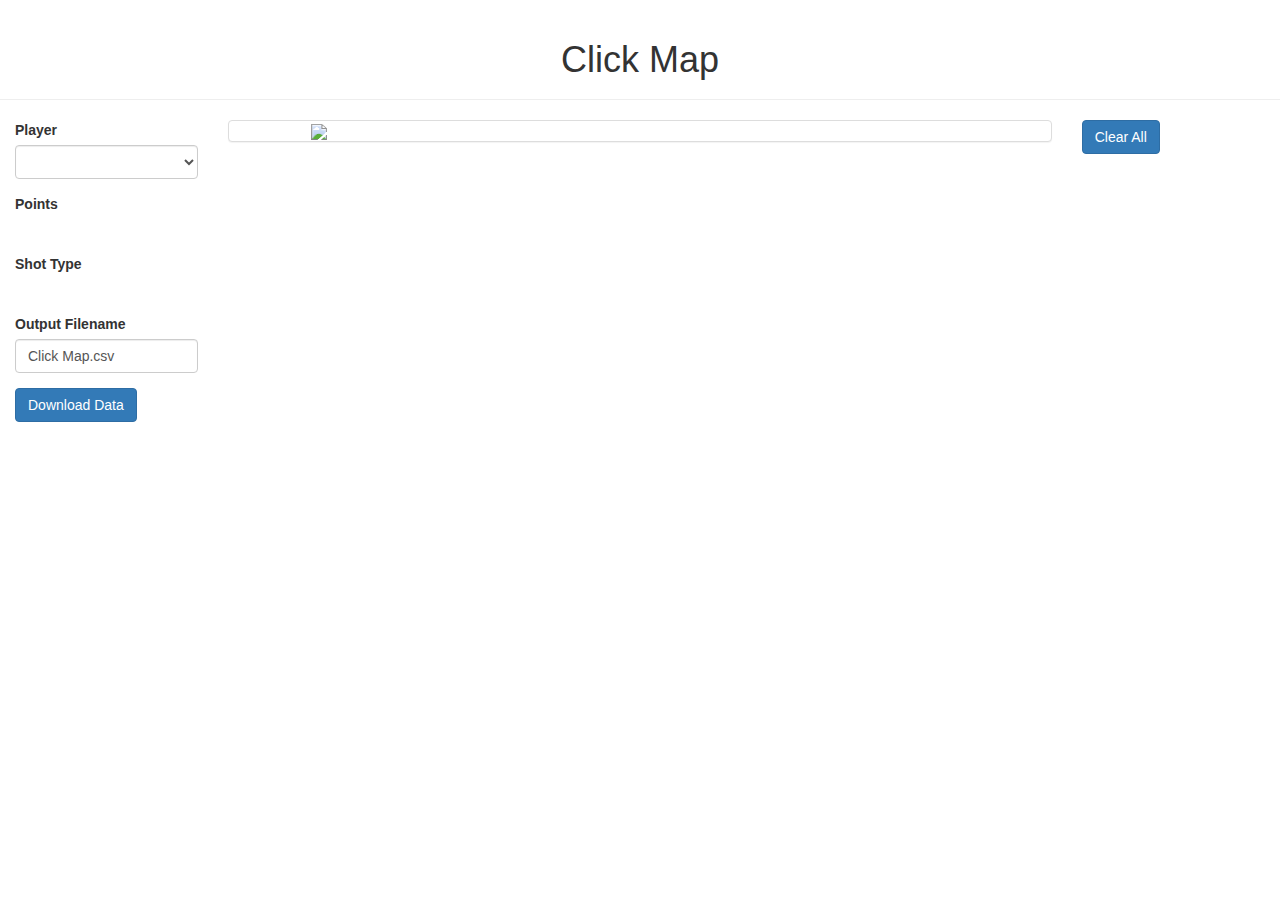
==== index.html @ b9e1c5cd "Add Clear All button and remove shot type" ====
<!DOCTYPE HTML>
<html>
<head>
  <title>Click Map</title>

  <link rel="stylesheet" href="https://maxcdn.bootstrapcdn.com/bootstrap/3.3.7/css/bootstrap.min.css">

  <script src="https://ajax.googleapis.com/ajax/libs/jquery/1.12.4/jquery.min.js"></script>
  <script src="https://maxcdn.bootstrapcdn.com/bootstrap/3.3.6/js/bootstrap.min.js"></script>
  <script src="https://d3js.org/d3.v4.min.js"></script>

  <style>
    body, html {
      height: 100%;
      overflow-y: hidden;
    }

    #clickMap {
      position: relative;
      margin-left: 10%;
      width: 80%;
      background: url(/images/basketballCourt.png);
    }

    .image {
      width: 100%;
      height: auto;
      -webkit-user-select: none;  /* Chrome all / Safari all */
      -moz-user-select: none;     /* Firefox all */
      -ms-user-select: none;      /* IE 10+ */
      user-select: none;          /* Likely future */
    }

    .svgDiv {
      position: absolute;
      top: 0;
      left: 0;
      height: 100%;
      width: 100%;
    }

    .event {
      fill-opacity: 0.75;
      stroke: black;
      stroke-opacity: 0.75;
    }

    .background {
      visibility: hidden;
      pointer-events: all;
    }

    .radio {
      padding-left: 10px;
      padding-right: 15px;
    }

    .radio span {
      vertical-align: top;
    }

    .radio svg {
      margin-left: 5px;
    }
  </style>
</head>

<body>

<div class="page-header text-center">
  <h1>Click Map</h1>
</div>
<div class="container-fluid">
  <div class="row">
    <div class="col-md-2">
      <div class="form-group">
        <label for="playerSelect">Player</label><br>
        <select id="playerSelect" class="form-control"></select>
      </div>
      <div class="form-group">
        <label for="pointTypeButtons">Points</label><br>
        <div id="pointTypeButtons" class="btn-group"></div>
      </div>
      <div class="form-group">
        <label for="shotTypeButtons">Shot Type</label><br>
        <div id="shotTypeButtons" class="btn-group"></div>
      </div>
      <div class="form-group">
        <label for="filenameInput">Output Filename</label><br>
        <input id="filenameInput" type="text" class="form-control" value="Click Map.csv">
      </div>
      <button id="downloadButton" class="btn btn-primary">Download Data</button>
    </div>
    <div class="col-md-8">
      <div class="panel panel-default">
        <div id="clickMap">
          <img src="/images/basketballCourt.png" class="image" draggable="false" />
          <div class="svgDiv">
            <svg width="100%" height="100%">
              <rect class="background" width="100%" height="100%" />
            </svg>
          </div>
        </div>
      </div>
    </div>
    <div class="col-md-2">
      <button id="clearButton" class="btn btn-primary">Clear All</button>
    </div>
  </div>
</div>

<script type="text/javascript">

// Set roster filename here
var rosterFileName = "/rosters/DavidsonRoster.txt";

// Current player
var player;

// Add point types here
var pointTypes = ["3 pts", "2 pts", "0 (missed 3)", "0 (missed 2)"],
    pointType = pointTypes[0];

// Add shot types here
var shotTypes = ["layup/dunk", "dribble jumper", "catch & shoot", "runner/floater", "post move", "remove"],
    shotType = shotTypes[0];

// Set up color and shape
var eventColor = d3.scaleOrdinal()
    .domain(pointTypes)
    .range(d3.schemeCategory10);

var eventShape = d3.scaleOrdinal()
    .domain(shotTypes)
    .range(d3.symbols);

var shapeSize = 10;

d3.text(rosterFileName, function(error, rosterData) {
  if (error) {
    console.log(error);
  }

  var roster = d3.tsvParseRows(rosterData, function(d) {
    return {
      number: +d[0],
      name: d[1]
    };
  });

  if (roster.length > 0) player = roster[0];

  createControls();
  createClickMap();

  function createControls() {
    // Get player object from roster based on name
    function getPlayer(name) {
      return roster[roster.map(function(d) { return d.name; }).indexOf(name)];
    }

    // Drop down for players
    d3.select("#playerSelect")
        .on("change", function(d) {
          player = getPlayer(this.value);
        })
        .selectAll("option")
        .data(roster)
      .enter().append("option")
        .attr("value", function(d) { return d.name; })
        .text(function(d) { return "#" + d.number + " " + d.name; });

    // Radio buttons for points
    var pointEnter = d3.select("#pointTypeButtons").selectAll(".radio")
        .data(pointTypes)
      .enter().append("div")
        .attr("class", "radio")
        .style("background-color", function(d) {
          var c = d3.color(eventColor(d));
          c.opacity = 0.75;
          return c;
        })
        .style("border", "1px solid rgba(0, 0, 0, 0.75")
        .style("border-radius", "5px")
        .on("click", function(d) {
          pointType = d;
        })
      .append("label");

    pointEnter.append("input")
        .attr("type", "radio")
        .attr("name", "pointTypeRadio")
        .attr("value", function(d) { return d; })
        .property("defaultChecked", function(d) { return d === pointType; });

    pointEnter.append("span")
        .text(function(d) { return d; });

    // Radio buttons for shot types
    var shotEnter = d3.select("#shotTypeButtons").selectAll(".radio")
        .data(shotTypes)
      .enter().append("div")
        .attr("class", "radio")
        .on("click", function(d) {
          shotType = d;
        })
      .append("label");

    shotEnter.append("input")
        .attr("type", "radio")
        .attr("name", "shotTypeRadio")
        .attr("value", function(d) { return d; })
        .property("defaultChecked", function(d) { return d === shotType; });

    shotEnter.append("span")
        .text(function(d) { return d; });

    var w = shapeSize * 2,
        h = shapeSize * 2;

    shotEnter.filter(function(d) {
      return d !== "remove";
    }).append("svg")
        .attr("width", w)
        .attr("height", h)
      .append("g")
        .attr("class", "event")
        .attr("transform", function(d) {
          return "translate(" + (w / 2) + "," + (h / 2) + ")";
        })
      .append("path")
        .attr("d", function(d) {
          return getShape(d)();
        });

    // Download button
    d3.select("#downloadButton").on("click", function() {
      var data = [],
          columns = [];

      // Get event data
      d3.select("#clickMap").selectAll(".event").each(function(d, i) {
        if (i === 0) {
          // Get columns from first event
          columns = d3.keys(d);
          data = columns.join(",") + "\n";
        }

        // Add event data
        data += columns.map(function(column) {
          return d[column];
        }).join(",") + "\n";
      });

      // Create temporary download link for data
      var a = window.document.createElement('a');
      a.href = window.URL.createObjectURL(new Blob([data], {type: 'text/csv'}));
      a.download = d3.select("#filenameInput").property("value");

      // Append anchor to body
      document.body.appendChild(a)
      a.click();

      // Remove anchor from body
      document.body.removeChild(a)
    });

    // Clear button
    d3.select("#clearButton").on("click", function() {
      d3.select("#clickMap").selectAll(".event").remove();
    });
  }

  function createClickMap() {
    d3.select("#clickMap").select("img").on("click", function() {
      d3.event.preventDefault();
    });

    // Select the svg element
    var svg = d3.select("#clickMap").select("svg");

    // Get the width and height
    var width = parseInt(svg.style("width"), 10),
        height = parseInt(svg.style("height"), 10);

    // Receive click events from background
    svg.on("click", function() {
      if (shotType === "remove") return;

      var x = d3.mouse(this)[0],
          y = d3.mouse(this)[1];

      // Set the data for this event
      var data = {
        x: x,
        y: y,
        xNorm: x / width,
        yNorm: y / height,
        playerName: player.name,
        pointType: pointType,
        shotType: shotType
      };

      // Draw the event
      svg.append("g").datum(data)
          .attr("class", "event")
          .attr("transform", function(d) {
            return "translate(" + d.x + "," + d.y + ")";
          })
          .on("click", function() {
            if (shotType === "remove") {
              d3.event.stopPropagation();
              
              d3.select(this).remove();

              return;
            }
          })
        .append("path")
          .attr("d", function(d) {
            return getShape(d.shotType)();
          })
          .style("fill", function(d) {
            return eventColor(d.pointType);
          });
    });
  }
});

function getShape(shotType) {
  return d3.symbol()
    .type(eventShape(shotType))
    .size(shapeSize * shapeSize);
}

</script>
</body>
</html>
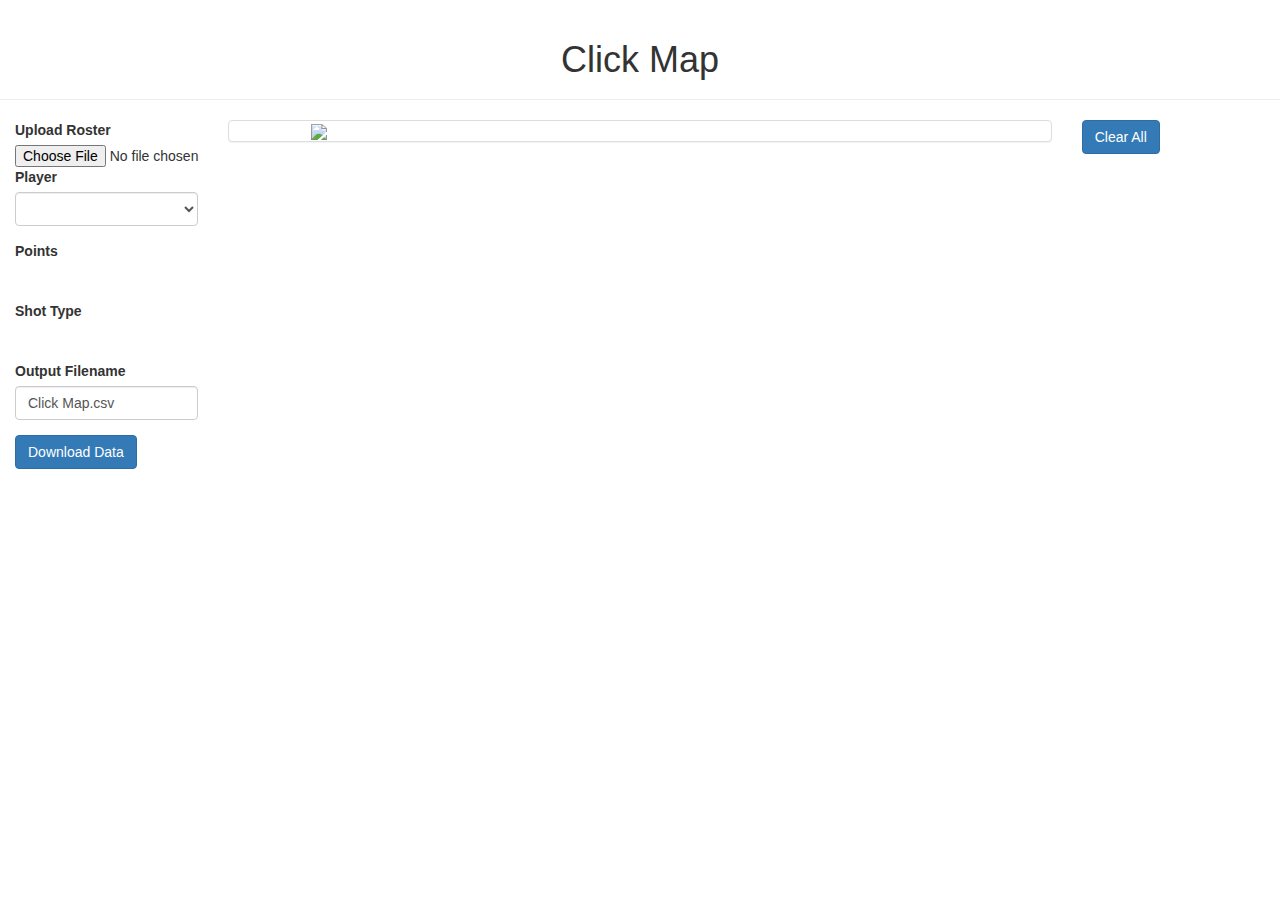
==== commit 2f2613b8: "Work toward file loading" ====
--- a/index.html
+++ b/index.html
@@ -6,7 +6,7 @@
   <link rel="stylesheet" href="https://maxcdn.bootstrapcdn.com/bootstrap/3.3.7/css/bootstrap.min.css">
 
   <script src="https://ajax.googleapis.com/ajax/libs/jquery/1.12.4/jquery.min.js"></script>
-  <script src="https://maxcdn.bootstrapcdn.com/bootstrap/3.3.6/js/bootstrap.min.js"></script>
+  <script src="https://maxcdn.bootstrapcdn.com/bootstrap/3.3.7/js/bootstrap.min.js"></script>
   <script src="https://d3js.org/d3.v4.min.js"></script>
 
   <style>
@@ -19,7 +19,6 @@
       position: relative;
       margin-left: 10%;
       width: 80%;
-      background: url(/images/basketballCourt.png);
     }
 
     .image {
@@ -50,9 +49,9 @@
       pointer-events: all;
     }
 
-    .radio {
-      padding-left: 10px;
-      padding-right: 15px;
+    .radio {
+      padding-left: 10px;
+      padding-right: 15px;
     }
 
     .radio span {
@@ -72,24 +71,28 @@
 </div>
 <div class="container-fluid">
   <div class="row">
-    <div class="col-md-2">
-      <div class="form-group">
-        <label for="playerSelect">Player</label><br>
-        <select id="playerSelect" class="form-control"></select>
-      </div>
-      <div class="form-group">
-        <label for="pointTypeButtons">Points</label><br>
-        <div id="pointTypeButtons" class="btn-group"></div>
-      </div>
-      <div class="form-group">
-        <label for="shotTypeButtons">Shot Type</label><br>
-        <div id="shotTypeButtons" class="btn-group"></div>
-      </div>
-      <div class="form-group">
-        <label for="filenameInput">Output Filename</label><br>
-        <input id="filenameInput" type="text" class="form-control" value="Click Map.csv">
-      </div>
-      <button id="downloadButton" class="btn btn-primary">Download Data</button>
+    <div class="col-md-2">
+      <div class="input-group">
+        <label class="custom-file-label" for="rosterUpload">Upload Roster</label>
+        <input id="rosterUpload" type="file"></input>
+      </div>
+      <div class="form-group">
+        <label for="playerSelect">Player</label>
+        <select id="playerSelect" class="form-control"></select>
+      </div>
+      <div class="form-group">
+        <label for="pointTypeButtons">Points</label><br>
+        <div id="pointTypeButtons" class="btn-group"></div>
+      </div>
+      <div class="form-group">
+        <label for="shotTypeButtons">Shot Type</label><br>
+        <div id="shotTypeButtons" class="btn-group"></div>
+      </div>
+      <div class="form-group">
+        <label for="filenameInput">Output Filename</label>
+        <input id="filenameInput" type="text" class="form-control" value="Click Map.csv">
+      </div>
+      <button id="downloadButton" class="btn btn-primary">Download Data</button>
     </div>
     <div class="col-md-8">
       <div class="panel panel-default">
@@ -310,7 +313,7 @@
           .on("click", function() {
             if (shotType === "remove") {
               d3.event.stopPropagation();
-              
+
               d3.select(this).remove();
 
               return;
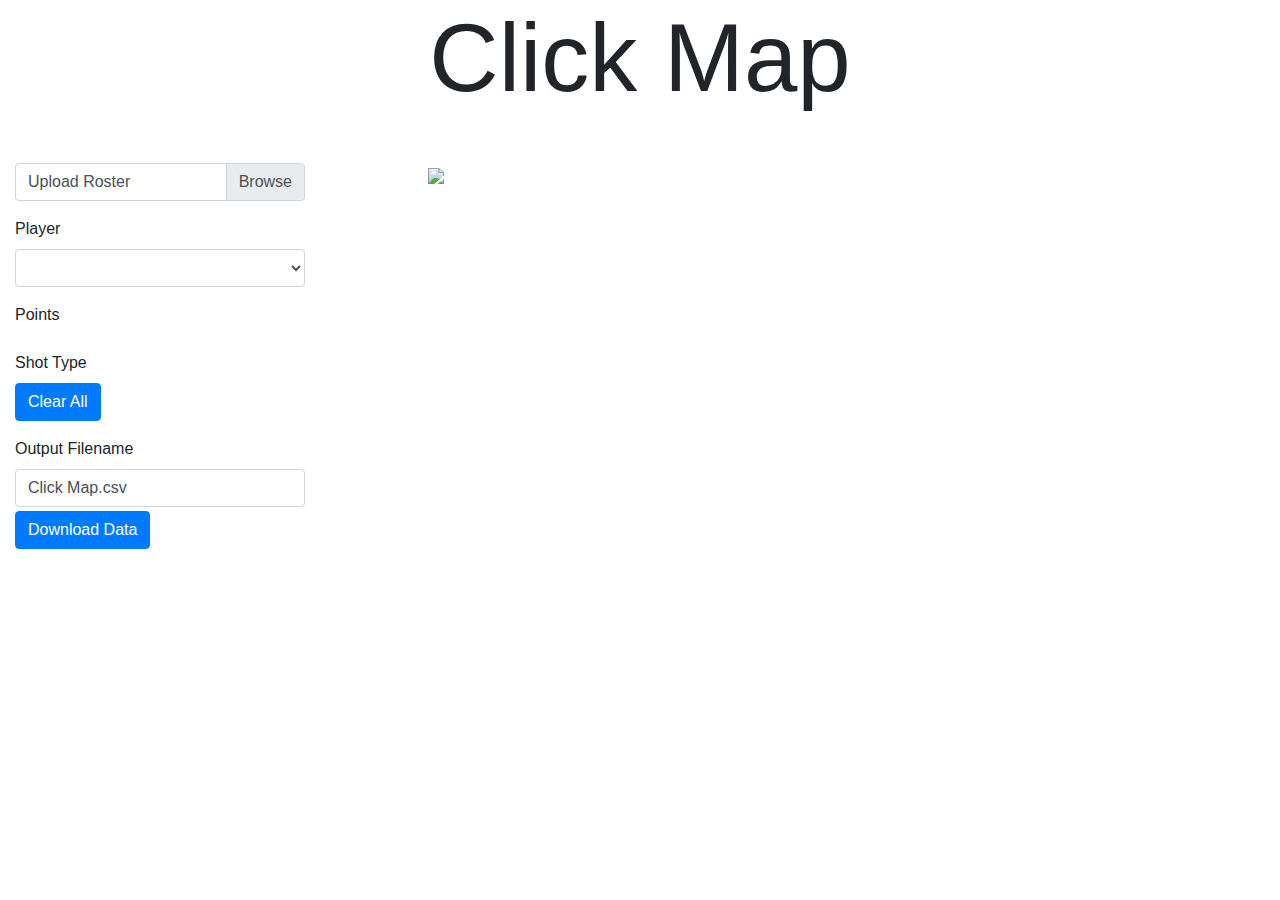
==== commit 4134bcc2: "Load roster from file chooser working" ====
--- a/index.html
+++ b/index.html
@@ -3,10 +3,10 @@
 <head>
   <title>Click Map</title>
 
-  <link rel="stylesheet" href="https://maxcdn.bootstrapcdn.com/bootstrap/3.3.7/css/bootstrap.min.css">
+  <link rel="stylesheet" href="https://maxcdn.bootstrapcdn.com/bootstrap/4.0.0/css/bootstrap.min.css">
 
   <script src="https://ajax.googleapis.com/ajax/libs/jquery/1.12.4/jquery.min.js"></script>
-  <script src="https://maxcdn.bootstrapcdn.com/bootstrap/3.3.7/js/bootstrap.min.js"></script>
+  <script src="https://maxcdn.bootstrapcdn.com/bootstrap/4.0.0/js/bootstrap.min.js"></script>
   <script src="https://d3js.org/d3.v4.min.js"></script>
 
   <style>
@@ -48,53 +48,42 @@
       visibility: hidden;
       pointer-events: all;
     }
-
-    .radio {
-      padding-left: 10px;
-      padding-right: 15px;
-    }
-
-    .radio span {
-      vertical-align: top;
-    }
-
-    .radio svg {
-      margin-left: 5px;
-    }
   </style>
 </head>
 
 <body>
 
-<div class="page-header text-center">
-  <h1>Click Map</h1>
+<div class="text-center mb-5">
+  <h1 class="display-1">Click Map</h1>
 </div>
 <div class="container-fluid">
   <div class="row">
-    <div class="col-md-2">
-      <div class="input-group">
+    <div class="col-md-3">
+      <div class="custom-file mb-3">
+        <input id="rosterUpload" type="file" class="custom-file-input"></input>
         <label class="custom-file-label" for="rosterUpload">Upload Roster</label>
-        <input id="rosterUpload" type="file"></input>
       </div>
       <div class="form-group">
         <label for="playerSelect">Player</label>
         <select id="playerSelect" class="form-control"></select>
       </div>
       <div class="form-group">
-        <label for="pointTypeButtons">Points</label><br>
-        <div id="pointTypeButtons" class="btn-group"></div>
+        <label for="pointTypeButtons">Points</label>
+        <div id="pointTypeButtons"></div>
       </div>
       <div class="form-group">
-        <label for="shotTypeButtons">Shot Type</label><br>
-        <div id="shotTypeButtons" class="btn-group"></div>
+        <label for="shotTypeButtons">Shot Type</label>
+        <div id="shotTypeButtons"></div>
+
+        <button id="clearButton" class="btn btn-primary">Clear All</button>
       </div>
       <div class="form-group">
         <label for="filenameInput">Output Filename</label>
-        <input id="filenameInput" type="text" class="form-control" value="Click Map.csv">
-      </div>
-      <button id="downloadButton" class="btn btn-primary">Download Data</button>
+        <input id="filenameInput" type="text" class="form-control mb-1" value="Click Map.csv">
+        <button id="downloadButton" class="btn btn-primary">Download Data</button>
+      </div>
     </div>
-    <div class="col-md-8">
+    <div class="col-md-9">
       <div class="panel panel-default">
         <div id="clickMap">
           <img src="/images/basketballCourt.png" class="image" draggable="false" />
@@ -106,229 +95,243 @@
         </div>
       </div>
     </div>
-    <div class="col-md-2">
-      <button id="clearButton" class="btn btn-primary">Clear All</button>
-    </div>
   </div>
 </div>
 
 <script type="text/javascript">
 
-// Set roster filename here
-var rosterFileName = "/rosters/DavidsonRoster.txt";
-
 // Current player
-var player;
+let player = null;
 
 // Add point types here
-var pointTypes = ["3 pts", "2 pts", "0 (missed 3)", "0 (missed 2)"],
-    pointType = pointTypes[0];
+const pointTypes = ["3 pts", "2 pts", "0 (missed 3)", "0 (missed 2)"];
+let pointType = pointTypes[0];
 
 // Add shot types here
-var shotTypes = ["layup/dunk", "dribble jumper", "catch & shoot", "runner/floater", "post move", "remove"],
-    shotType = shotTypes[0];
+const shotTypes = ["layup/dunk", "dribble jumper", "catch & shoot", "runner/floater", "post move", "remove"];
+let shotType = shotTypes[0];
 
 // Set up color and shape
-var eventColor = d3.scaleOrdinal()
+const eventColor = d3.scaleOrdinal()
     .domain(pointTypes)
     .range(d3.schemeCategory10);
 
-var eventShape = d3.scaleOrdinal()
+const eventShape = d3.scaleOrdinal()
     .domain(shotTypes)
     .range(d3.symbols);
 
-var shapeSize = 10;
-
-d3.text(rosterFileName, function(error, rosterData) {
-  if (error) {
-    console.log(error);
+const shapeSize = 10;
+
+// Roster
+let roster = [];
+d3.select("#rosterUpload").on("change", function() {
+  if (this.files.length < 1) return;
+
+  const file = this.files[0];
+
+  if (file.type && file.type !== "text/plain") {
+    alert("File is not a text file");
+    return;
   }
 
-  var roster = d3.tsvParseRows(rosterData, function(d) {
-    return {
-      number: +d[0],
-      name: d[1]
+  const reader = new FileReader();
+  reader.addEventListener("load", event => {
+    const data = event.target.result;
+
+    roster = d3.tsvParseRows(data, d => {
+      return {
+        number: +d[0],
+        name: d[1]
+      };
+    });
+
+    if (roster.length > 0) player = roster[0];
+
+    createControls();
+    createClickMap();
+  });
+  reader.readAsText(file);  
+});
+
+createControls();
+createClickMap();
+
+function createControls() {
+  // Get player object from roster based on name
+  const getPlayer = name => roster[roster.map(d => d.name).indexOf(name)];
+
+  // Drop down for players
+  const playerOption = d3.select("#playerSelect")
+      .property("disabled", roster.length === 0)
+      .on("change", function() {
+        player = getPlayer(this.value);
+        
+        d3.select("#clickMap").select("svg").selectAll(".event")
+          .attr("transform", d => {
+            const scale = d.playerName === player.name ? 1 : 0.5;
+
+            return "translate(" + d.x + "," + d.y + ")scale(" + scale + ")";
+          });
+      })
+    .selectAll("option")
+      .data(roster);
+
+  playerOption.enter().append("option")
+      .attr("value", d => d.name)
+      .text(d => "#" + d.number + " " + d.name);
+
+  playerOption.exit().remove();
+
+  // Radio buttons for points
+  const pointEnter = d3.select("#pointTypeButtons").selectAll(".form-check")
+      .data(pointTypes)
+    .enter().append("div")
+      .attr("class", "form-check pl-4")
+      .style("background-color", d => {
+        const c = d3.color(eventColor(d));
+        c.opacity = 0.75;
+        return c;
+      })
+      .style("border", "1px solid rgba(0, 0, 0, 0.75")
+      .style("border-radius", "5px")
+      .on("click", d => pointType = d);
+
+  pointEnter.append("input")
+      .attr("type", "radio")
+      .attr("class", "form-check-input")
+      .attr("name", "pointTypeRadio")
+      .attr("id", d => d + "_radio")
+      .attr("value", d => d)
+      .property("defaultChecked", d => d === pointType);
+
+  pointEnter.append("label")
+      .text(d => d)
+      .attr("class", "form-check-label")
+      .attr("for", d => d + "_radio");
+
+  // Radio buttons for shot types
+  const shotEnter = d3.select("#shotTypeButtons").selectAll(".form-check")
+      .data(shotTypes)
+    .enter().append("div")
+      .attr("class", "form-check")
+      .on("click", d => shotType = d);
+
+  shotEnter.append("input")
+      .attr("type", "radio")
+      .attr("class", "form-check-input")
+      .attr("name", "shotTypeRadio")
+      .attr("id", d => d + "_radio")
+      .attr("value", d => d)
+      .property("defaultChecked", d => d === shotType);
+
+  shotEnter.append("label")
+      .text(d => d)
+      .attr("class", "form-check-label mr-1")
+      .attr("for", d => d + "_radio")
+      .style("vertical-align", "20%");
+
+  const w = shapeSize * 2;
+  const h = shapeSize * 2;
+
+  shotEnter.filter(d => d !== "remove").append("svg")
+      .attr("width", w)
+      .attr("height", h)
+    .append("g")
+      .attr("class", "event")
+      .attr("transform", d => "translate(" + (w / 2) + "," + (h / 2) + ")")
+    .append("path")
+      .attr("d", d => getShape(d)());
+
+  // Download button
+  d3.select("#downloadButton").on("click", () => {
+    let data = [];
+    let columns = [];
+
+    // Get event data
+    d3.select("#clickMap").selectAll(".event").each((d, i) => {
+      if (i === 0) {
+        // Get columns from first event
+        columns = d3.keys(d);
+        data = columns.join(",") + "\n";
+      }
+
+      // Add event data
+      data += columns.map(column => d[column]).join(",") + "\n";
+    });
+
+    // Create temporary download link for data
+    const a = window.document.createElement("a");
+    a.href = window.URL.createObjectURL(new Blob([data], {type: "text/csv"}));
+    a.download = d3.select("#filenameInput").property("value");
+
+    // Append anchor to body
+    document.body.appendChild(a)
+    a.click();
+
+    // Remove anchor from body
+    document.body.removeChild(a)
+  });
+
+  // Clear button
+  d3.select("#clearButton").on("click", () => {
+    d3.select("#clickMap").selectAll(".event").remove();
+  });
+}
+
+function createClickMap() {
+  d3.select("#clickMap").select("img").on("click", () => {
+    d3.event.preventDefault();
+  });
+
+  // Select the svg element
+  const svg = d3.select("#clickMap").select("svg");
+
+  // Get the width and height
+  const width = parseInt(svg.style("width"), 10);
+  const height = parseInt(svg.style("height"), 10);
+
+  // Receive click events from background
+  svg.on("click", function() {
+    if (!player) return;
+
+    if (shotType === "remove") return;
+
+    const x = d3.mouse(this)[0];
+    const y = d3.mouse(this)[1];
+
+    // Set the data for this event
+    const data = {
+      x: x,
+      y: y,
+      xNorm: x / width,
+      yNorm: y / height,
+      playerName: player.name,
+      pointType: pointType,
+      shotType: shotType
     };
-  });
-
-  if (roster.length > 0) player = roster[0];
-
-  createControls();
-  createClickMap();
-
-  function createControls() {
-    // Get player object from roster based on name
-    function getPlayer(name) {
-      return roster[roster.map(function(d) { return d.name; }).indexOf(name)];
-    }
-
-    // Drop down for players
-    d3.select("#playerSelect")
-        .on("change", function(d) {
-          player = getPlayer(this.value);
-        })
-        .selectAll("option")
-        .data(roster)
-      .enter().append("option")
-        .attr("value", function(d) { return d.name; })
-        .text(function(d) { return "#" + d.number + " " + d.name; });
-
-    // Radio buttons for points
-    var pointEnter = d3.select("#pointTypeButtons").selectAll(".radio")
-        .data(pointTypes)
-      .enter().append("div")
-        .attr("class", "radio")
-        .style("background-color", function(d) {
-          var c = d3.color(eventColor(d));
-          c.opacity = 0.75;
-          return c;
-        })
-        .style("border", "1px solid rgba(0, 0, 0, 0.75")
-        .style("border-radius", "5px")
-        .on("click", function(d) {
-          pointType = d;
-        })
-      .append("label");
-
-    pointEnter.append("input")
-        .attr("type", "radio")
-        .attr("name", "pointTypeRadio")
-        .attr("value", function(d) { return d; })
-        .property("defaultChecked", function(d) { return d === pointType; });
-
-    pointEnter.append("span")
-        .text(function(d) { return d; });
-
-    // Radio buttons for shot types
-    var shotEnter = d3.select("#shotTypeButtons").selectAll(".radio")
-        .data(shotTypes)
-      .enter().append("div")
-        .attr("class", "radio")
-        .on("click", function(d) {
-          shotType = d;
-        })
-      .append("label");
-
-    shotEnter.append("input")
-        .attr("type", "radio")
-        .attr("name", "shotTypeRadio")
-        .attr("value", function(d) { return d; })
-        .property("defaultChecked", function(d) { return d === shotType; });
-
-    shotEnter.append("span")
-        .text(function(d) { return d; });
-
-    var w = shapeSize * 2,
-        h = shapeSize * 2;
-
-    shotEnter.filter(function(d) {
-      return d !== "remove";
-    }).append("svg")
-        .attr("width", w)
-        .attr("height", h)
-      .append("g")
+
+    // Draw the event
+    const g = svg.append("g").datum(data)
         .attr("class", "event")
-        .attr("transform", function(d) {
-          return "translate(" + (w / 2) + "," + (h / 2) + ")";
-        })
-      .append("path")
-        .attr("d", function(d) {
-          return getShape(d)();
+        .attr("transform", d => "translate(" + d.x + "," + d.y + ")")
+        .on("click", function() {
+          if (shotType === "remove") {
+            d3.event.stopPropagation();
+
+            d3.select(this).remove();
+
+            return;
+          }
         });
 
-    // Download button
-    d3.select("#downloadButton").on("click", function() {
-      var data = [],
-          columns = [];
-
-      // Get event data
-      d3.select("#clickMap").selectAll(".event").each(function(d, i) {
-        if (i === 0) {
-          // Get columns from first event
-          columns = d3.keys(d);
-          data = columns.join(",") + "\n";
-        }
-
-        // Add event data
-        data += columns.map(function(column) {
-          return d[column];
-        }).join(",") + "\n";
-      });
-
-      // Create temporary download link for data
-      var a = window.document.createElement('a');
-      a.href = window.URL.createObjectURL(new Blob([data], {type: 'text/csv'}));
-      a.download = d3.select("#filenameInput").property("value");
-
-      // Append anchor to body
-      document.body.appendChild(a)
-      a.click();
-
-      // Remove anchor from body
-      document.body.removeChild(a)
-    });
-
-    // Clear button
-    d3.select("#clearButton").on("click", function() {
-      d3.select("#clickMap").selectAll(".event").remove();
-    });
-  }
-
-  function createClickMap() {
-    d3.select("#clickMap").select("img").on("click", function() {
-      d3.event.preventDefault();
-    });
-
-    // Select the svg element
-    var svg = d3.select("#clickMap").select("svg");
-
-    // Get the width and height
-    var width = parseInt(svg.style("width"), 10),
-        height = parseInt(svg.style("height"), 10);
-
-    // Receive click events from background
-    svg.on("click", function() {
-      if (shotType === "remove") return;
-
-      var x = d3.mouse(this)[0],
-          y = d3.mouse(this)[1];
-
-      // Set the data for this event
-      var data = {
-        x: x,
-        y: y,
-        xNorm: x / width,
-        yNorm: y / height,
-        playerName: player.name,
-        pointType: pointType,
-        shotType: shotType
-      };
-
-      // Draw the event
-      svg.append("g").datum(data)
-          .attr("class", "event")
-          .attr("transform", function(d) {
-            return "translate(" + d.x + "," + d.y + ")";
-          })
-          .on("click", function() {
-            if (shotType === "remove") {
-              d3.event.stopPropagation();
-
-              d3.select(this).remove();
-
-              return;
-            }
-          })
-        .append("path")
-          .attr("d", function(d) {
-            return getShape(d.shotType)();
-          })
-          .style("fill", function(d) {
-            return eventColor(d.pointType);
-          });
-    });
-  }
-});
+    g.append("path")
+        .attr("d", d => getShape(d.shotType)())
+        .style("fill", d => eventColor(d.pointType));
+
+    g.append("title")
+        .text(d => d.playerName);
+  });
+}
 
 function getShape(shotType) {
   return d3.symbol()
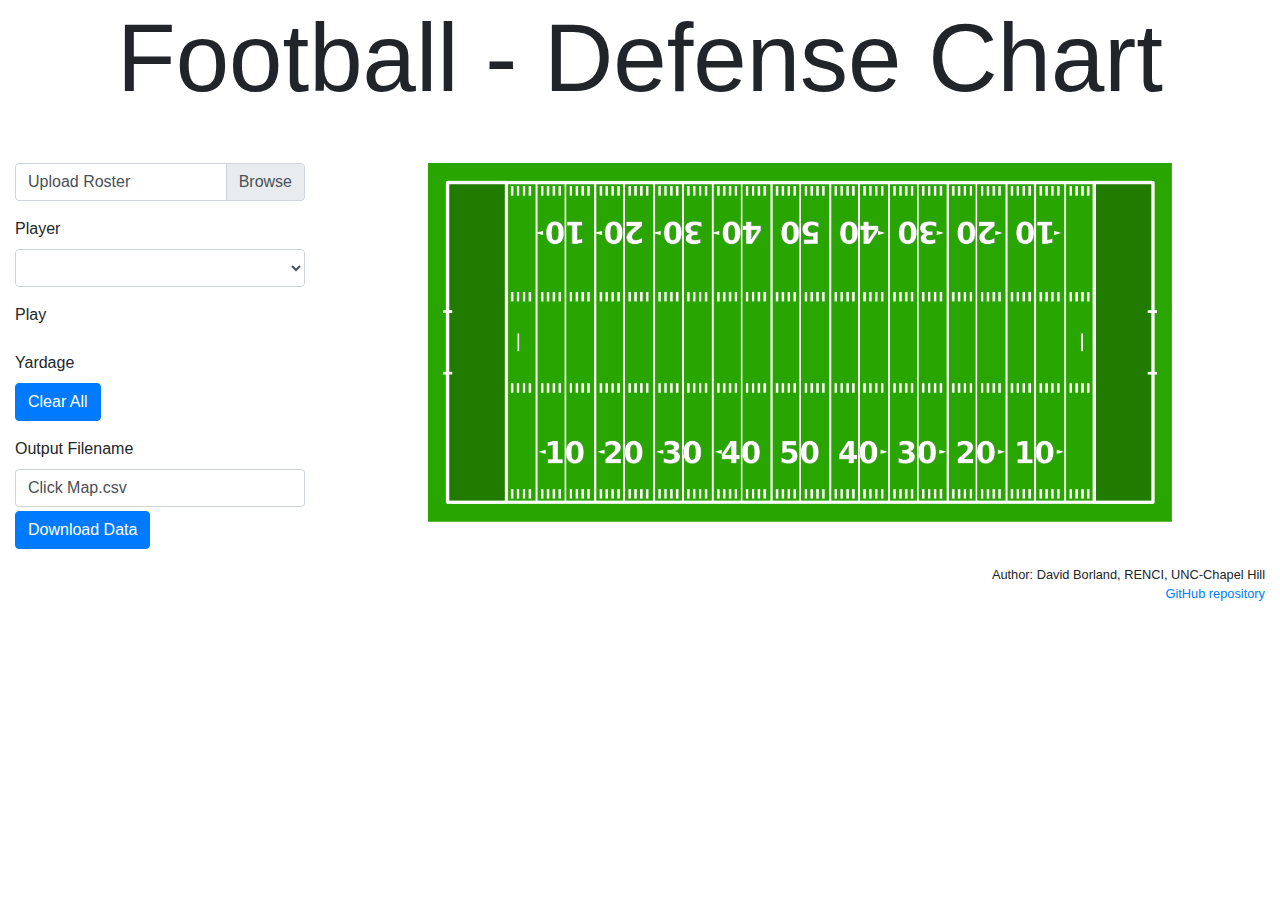
==== commit 29ed482e: "Initial commit of football version" ====
--- a/index.html
+++ b/index.html
@@ -1,7 +1,7 @@
 <!DOCTYPE HTML>
 <html>
 <head>
-  <title>Click Map</title>
+  <title>Football - Defense Chart</title>
 
   <link rel="stylesheet" href="https://maxcdn.bootstrapcdn.com/bootstrap/4.0.0/css/bootstrap.min.css">
 
@@ -54,7 +54,7 @@
 <body>
 
 <div class="text-center mb-5">
-  <h1 class="display-1">Click Map</h1>
+  <h1 class="display-1">Football - Defense Chart</h1>
 </div>
 <div class="container-fluid">
   <div class="row">
@@ -68,12 +68,12 @@
         <select id="playerSelect" class="form-control"></select>
       </div>
       <div class="form-group">
-        <label for="pointTypeButtons">Points</label>
-        <div id="pointTypeButtons"></div>
+        <label for="playTypeButtons">Play</label>
+        <div id="playTypeButtons"></div>
       </div>
       <div class="form-group">
-        <label for="shotTypeButtons">Shot Type</label>
-        <div id="shotTypeButtons"></div>
+        <label for="yardageTypeButtons">Yardage</label>
+        <div id="yardageTypeButtons"></div>
 
         <button id="clearButton" class="btn btn-primary">Clear All</button>
       </div>
@@ -86,7 +86,7 @@
     <div class="col-md-9">
       <div class="panel panel-default">
         <div id="clickMap">
-          <img src="/images/basketballCourt.png" class="image" draggable="false" />
+          <img src="./images/football.png" class="image" draggable="false" />
           <div class="svgDiv">
             <svg width="100%" height="100%">
               <rect class="background" width="100%" height="100%" />
@@ -96,6 +96,10 @@
       </div>
     </div>
   </div>
+  <div class="text-right small">
+    <div>Author: David Borland, RENCI, UNC-Chapel Hill</div>
+    <div><a href="https://github.com/davidborland/ClickMap">GitHub repository</a></div>
+  </div>
 </div>
 
 <script type="text/javascript">
@@ -103,21 +107,21 @@
 // Current player
 let player = null;
 
-// Add point types here
-const pointTypes = ["3 pts", "2 pts", "0 (missed 3)", "0 (missed 2)"];
-let pointType = pointTypes[0];
-
-// Add shot types here
-const shotTypes = ["layup/dunk", "dribble jumper", "catch & shoot", "runner/floater", "post move", "remove"];
-let shotType = shotTypes[0];
+// Add play types here
+const playTypes = ["Rushing tackle", "Rushing missed tackle", "Reception tackle", "Reception missed tackle", "Interception", "Interception dropped"];
+let playType = playTypes[0];
+
+// Add yardage types here
+const yardageTypes = ["0-5", "6-10", "11-15", "16-20", "> 20"];
+let yardageType = yardageTypes[0];
 
 // Set up color and shape
 const eventColor = d3.scaleOrdinal()
-    .domain(pointTypes)
+    .domain(playTypes)
     .range(d3.schemeCategory10);
 
 const eventShape = d3.scaleOrdinal()
-    .domain(shotTypes)
+    .domain(yardageTypes)
     .range(d3.symbols);
 
 const shapeSize = 10;
@@ -182,11 +186,11 @@
 
   playerOption.exit().remove();
 
-  // Radio buttons for points
-  const pointEnter = d3.select("#pointTypeButtons").selectAll(".form-check")
-      .data(pointTypes)
+  // Radio buttons for plays
+  const playEnter = d3.select("#playTypeButtons").selectAll(".form-check")
+      .data(playTypes)
     .enter().append("div")
-      .attr("class", "form-check pl-4")
+      .attr("class", "form-check pl-4 mb-1")
       .style("background-color", d => {
         const c = d3.color(eventColor(d));
         c.opacity = 0.75;
@@ -194,37 +198,37 @@
       })
       .style("border", "1px solid rgba(0, 0, 0, 0.75")
       .style("border-radius", "5px")
-      .on("click", d => pointType = d);
-
-  pointEnter.append("input")
+      .on("click", d => playType = d);
+
+  playEnter.append("input")
       .attr("type", "radio")
       .attr("class", "form-check-input")
-      .attr("name", "pointTypeRadio")
+      .attr("name", "playTypeRadio")
       .attr("id", d => d + "_radio")
       .attr("value", d => d)
-      .property("defaultChecked", d => d === pointType);
-
-  pointEnter.append("label")
+      .property("defaultChecked", d => d === playType);
+
+  playEnter.append("label")
       .text(d => d)
       .attr("class", "form-check-label")
       .attr("for", d => d + "_radio");
 
-  // Radio buttons for shot types
-  const shotEnter = d3.select("#shotTypeButtons").selectAll(".form-check")
-      .data(shotTypes)
+  // Radio buttons for yardage types
+  const yardageEnter = d3.select("#yardageTypeButtons").selectAll(".form-check")
+      .data(yardageTypes)
     .enter().append("div")
       .attr("class", "form-check")
-      .on("click", d => shotType = d);
-
-  shotEnter.append("input")
+      .on("click", d => yardageType = d);
+
+  yardageEnter.append("input")
       .attr("type", "radio")
       .attr("class", "form-check-input")
-      .attr("name", "shotTypeRadio")
+      .attr("name", "yardageTypeRadio")
       .attr("id", d => d + "_radio")
       .attr("value", d => d)
-      .property("defaultChecked", d => d === shotType);
-
-  shotEnter.append("label")
+      .property("defaultChecked", d => d === yardageType);
+
+  yardageEnter.append("label")
       .text(d => d)
       .attr("class", "form-check-label mr-1")
       .attr("for", d => d + "_radio")
@@ -233,7 +237,7 @@
   const w = shapeSize * 2;
   const h = shapeSize * 2;
 
-  shotEnter.filter(d => d !== "remove").append("svg")
+  yardageEnter.filter(d => d !== "remove").append("svg")
       .attr("width", w)
       .attr("height", h)
     .append("g")
@@ -294,7 +298,7 @@
   svg.on("click", function() {
     if (!player) return;
 
-    if (shotType === "remove") return;
+    if (yardageType === "remove") return;
 
     const x = d3.mouse(this)[0];
     const y = d3.mouse(this)[1];
@@ -306,8 +310,9 @@
       xNorm: x / width,
       yNorm: y / height,
       playerName: player.name,
-      pointType: pointType,
-      shotType: shotType
+      playerNumber: player.number,
+      playType: playType,
+      yardageType: yardageType
     };
 
     // Draw the event
@@ -315,7 +320,7 @@
         .attr("class", "event")
         .attr("transform", d => "translate(" + d.x + "," + d.y + ")")
         .on("click", function() {
-          if (shotType === "remove") {
+          if (yardageType === "remove") {
             d3.event.stopPropagation();
 
             d3.select(this).remove();
@@ -325,17 +330,17 @@
         });
 
     g.append("path")
-        .attr("d", d => getShape(d.shotType)())
-        .style("fill", d => eventColor(d.pointType));
+        .attr("d", d => getShape(d.yardageType)())
+        .style("fill", d => eventColor(d.playType));
 
     g.append("title")
-        .text(d => d.playerName);
+        .text(d => "#" + d.playerNumber + " " + d.playerName);
   });
 }
 
-function getShape(shotType) {
+function getShape(yardageType) {
   return d3.symbol()
-    .type(eventShape(shotType))
+    .type(eventShape(yardageType))
     .size(shapeSize * shapeSize);
 }
 
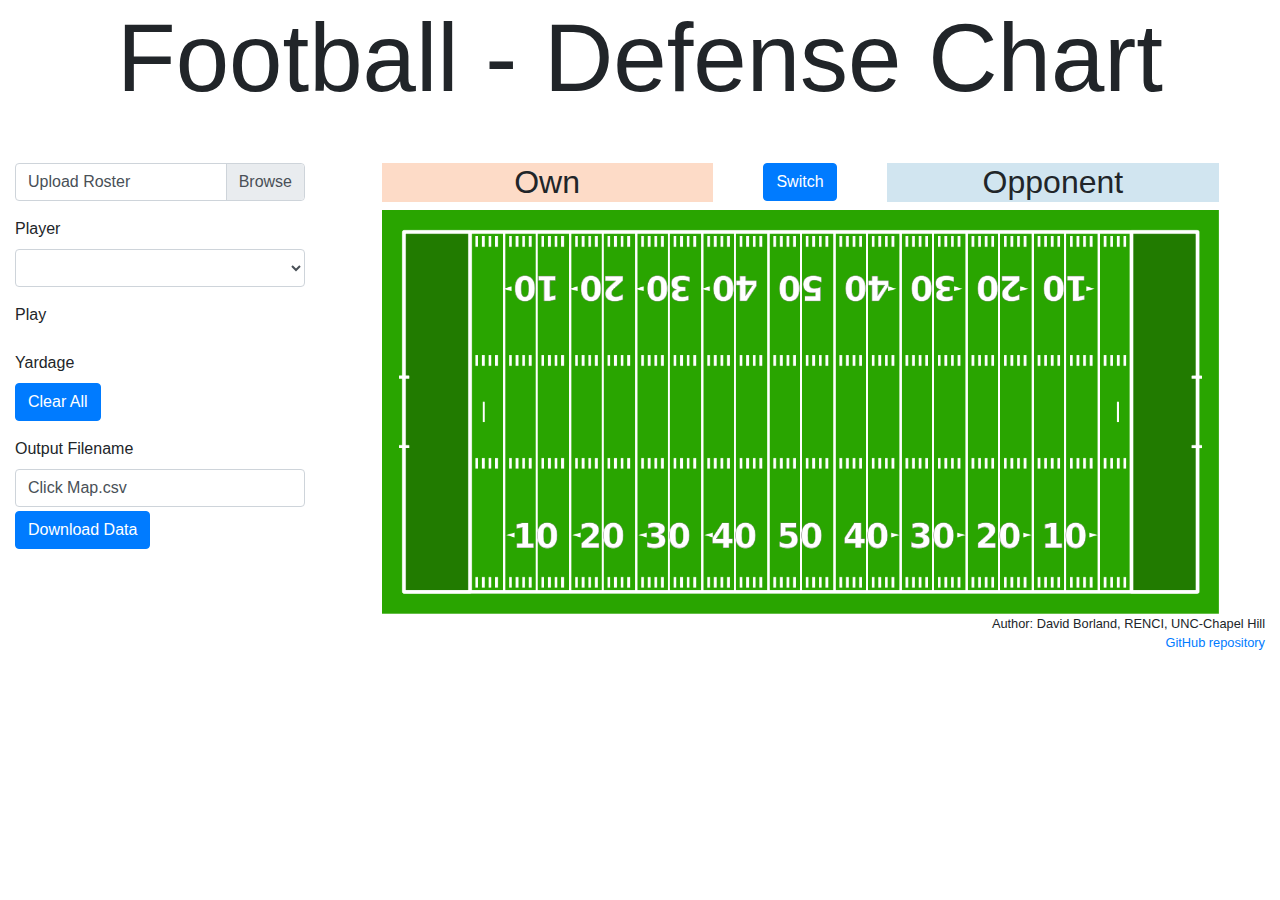
==== commit 8ffed4b7: "Merge branch 'master' into football" ====
--- a/index.html
+++ b/index.html
@@ -15,10 +15,21 @@
       overflow-y: hidden;
     }
 
+    .mainDiv { 
+      margin-left: 5%;
+      width: 90%;
+    }
+
     #clickMap {
       position: relative;
-      margin-left: 10%;
-      width: 80%;
+    }
+
+    .ownHalf {
+      background-color: #fddbc7;
+    }
+
+    .opponentHalf {
+      background-color: #d1e5f0;
     }
 
     .image {
@@ -74,7 +85,6 @@
       <div class="form-group">
         <label for="yardageTypeButtons">Yardage</label>
         <div id="yardageTypeButtons"></div>
-
         <button id="clearButton" class="btn btn-primary">Clear All</button>
       </div>
       <div class="form-group">
@@ -84,13 +94,22 @@
       </div>
     </div>
     <div class="col-md-9">
-      <div class="panel panel-default">
-        <div id="clickMap">
-          <img src="./images/football.png" class="image" draggable="false" />
-          <div class="svgDiv">
-            <svg width="100%" height="100%">
-              <rect class="background" width="100%" height="100%" />
-            </svg>
+      <div class="mainDiv">
+        <div class="row text-center">
+          <div class="col-md-5"><h2 class="leftHalf ownHalf">Own</h2></div>
+          <div class="col-md-2"><button id="switchButton" class="btn btn-primary">Switch</button></div>
+          <div class="col-md-5"><h2 class="rightHalf opponentHalf">Opponent</h2></div>
+        </div>
+        <div class="row">
+          <div class="col-md-12">
+            <div id="clickMap">
+              <img src="./images/football.png" class="image" draggable="false" />
+              <div class="svgDiv">
+                <svg width="100%" height="100%">
+                  <rect class="background" width="100%" height="100%" />
+                </svg>
+              </div>
+            </div>          
           </div>
         </div>
       </div>
@@ -126,6 +145,8 @@
 
 const shapeSize = 10;
 
+let ownLeft = true;
+
 // Roster
 let roster = [];
 d3.select("#rosterUpload").on("change", function() {
@@ -169,13 +190,8 @@
       .property("disabled", roster.length === 0)
       .on("change", function() {
         player = getPlayer(this.value);
-        
-        d3.select("#clickMap").select("svg").selectAll(".event")
-          .attr("transform", d => {
-            const scale = d.playerName === player.name ? 1 : 0.5;
-
-            return "translate(" + d.x + "," + d.y + ")scale(" + scale + ")";
-          });
+
+        updateEvents();
       })
     .selectAll("option")
       .data(roster);
@@ -280,6 +296,36 @@
   d3.select("#clearButton").on("click", () => {
     d3.select("#clickMap").selectAll(".event").remove();
   });
+
+  // Switch button
+  d3.select("#switchButton").on("click", () => {
+    ownLeft = !ownLeft;
+
+    d3.select(".leftHalf")
+        .classed("ownHalf", ownLeft)
+        .classed("opponentHalf", !ownLeft)
+        .text(ownLeft ? "Own" : "Opponent");
+
+    d3.select(".rightHalf")
+        .classed("ownHalf", !ownLeft)
+        .classed("opponentHalf", ownLeft)
+        .text(ownLeft ? "Opponent" : "Own");    
+
+    updateEvents();
+  });
+}
+
+function updateEvents() {
+  // Select the svg element
+  const svg = d3.select("#clickMap").select("svg");
+
+
+  // Get the width and height
+  const width = parseInt(svg.style("width"), 10);
+  const height = parseInt(svg.style("height"), 10);
+
+  svg.selectAll(".event")
+      .attr("transform", d => eventTransform(d, width, height));
 }
 
 function createClickMap() {
@@ -290,17 +336,23 @@
   // Select the svg element
   const svg = d3.select("#clickMap").select("svg");
 
-  // Get the width and height
-  const width = parseInt(svg.style("width"), 10);
-  const height = parseInt(svg.style("height"), 10);
 
   // Receive click events from background
   svg.on("click", function() {
     if (!player) return;
 
     if (yardageType === "remove") return;
-
-    const x = d3.mouse(this)[0];
+    
+    // Get the width and height
+    const width = parseInt(svg.style("width"), 10);
+    const height = parseInt(svg.style("height"), 10);
+
+
+    // Store x in own coordinate system
+    let x = d3.mouse(this)[0];
+    if (!ownLeft) x = width - x;
+
+
     const y = d3.mouse(this)[1];
 
     // Set the data for this event
@@ -318,7 +370,7 @@
     // Draw the event
     const g = svg.append("g").datum(data)
         .attr("class", "event")
-        .attr("transform", d => "translate(" + d.x + "," + d.y + ")")
+        .attr("transform", d => eventTransform(d, width, height))
         .on("click", function() {
           if (yardageType === "remove") {
             d3.event.stopPropagation();
@@ -344,6 +396,17 @@
     .size(shapeSize * shapeSize);
 }
 
+function eventTransform(d, width, height) {
+  let x = d.xNorm * width;
+  if (!ownLeft) x = width - x;
+
+  const y = d.yNorm * height;
+
+  const scale = d.playerName === player.name ? 1 : 0.5;
+
+  return "translate(" + x + "," + y + ")scale(" + scale + ")";
+}
+
 </script>
 </body>
 </html>
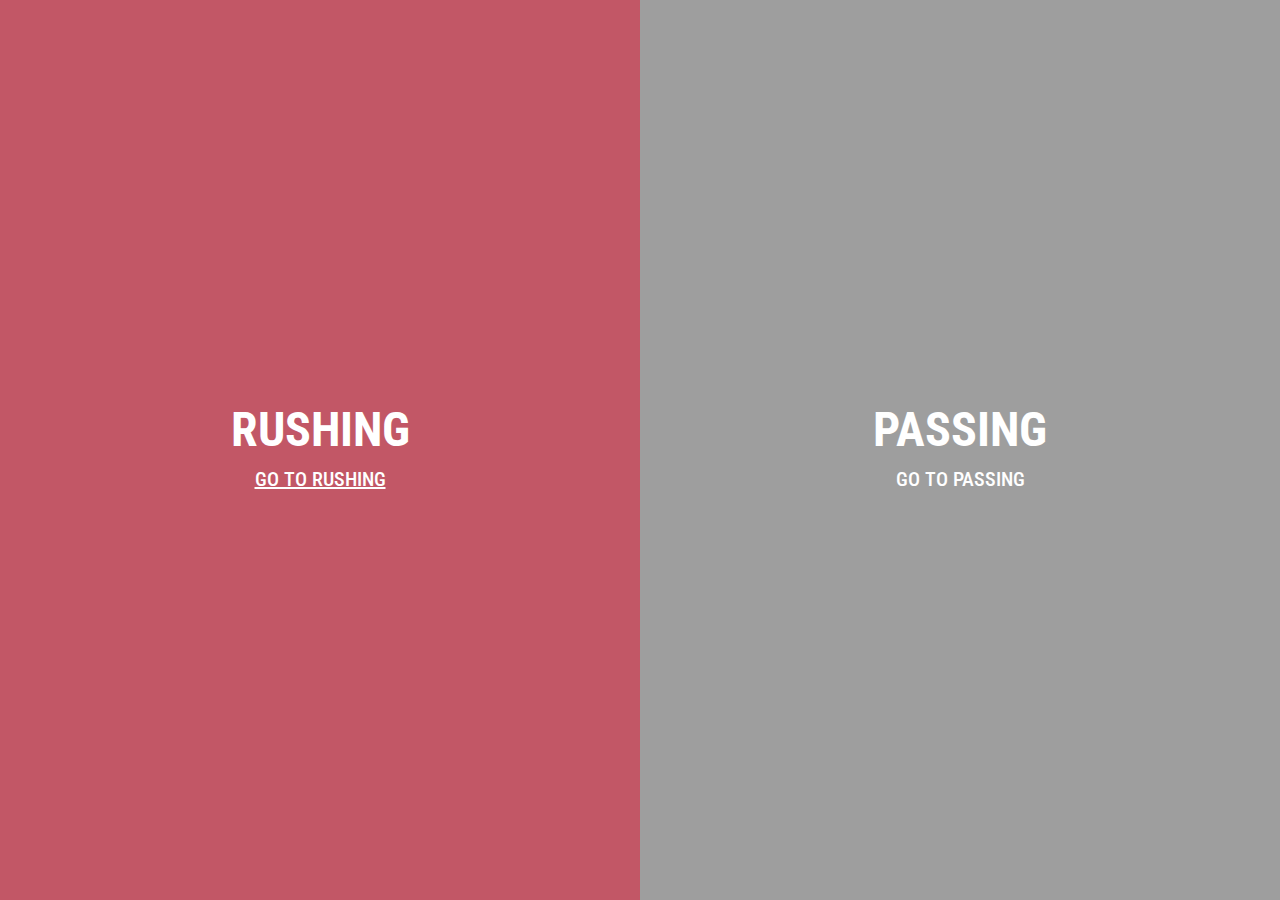
==== commit 9b66896f: "Merge pull request #2 from drew-beamer/home-page-created" ====
--- a/index.html
+++ b/index.html
@@ -1,412 +1,70 @@
 <!DOCTYPE HTML>
 <html>
+
 <head>
-  <title>Football - Defense Chart</title>
+  <title>Football Charting</title>
 
+  <meta name="viewport" content="width=device-width, initial-scale=1">
   <link rel="stylesheet" href="https://maxcdn.bootstrapcdn.com/bootstrap/4.0.0/css/bootstrap.min.css">
-
+  <link rel="stylesheet" type="text/css" href="./homepagestyles.css" />
   <script src="https://ajax.googleapis.com/ajax/libs/jquery/1.12.4/jquery.min.js"></script>
   <script src="https://maxcdn.bootstrapcdn.com/bootstrap/4.0.0/js/bootstrap.min.js"></script>
   <script src="https://d3js.org/d3.v4.min.js"></script>
-
-  <style>
-    body, html {
-      height: 100%;
-      overflow-y: hidden;
-    }
-
-    .mainDiv { 
-      margin-left: 5%;
-      width: 90%;
-    }
-
-    #clickMap {
-      position: relative;
-    }
-
-    .ownHalf {
-      background-color: #fddbc7;
-    }
-
-    .opponentHalf {
-      background-color: #d1e5f0;
-    }
-
-    .image {
-      width: 100%;
-      height: auto;
-      -webkit-user-select: none;  /* Chrome all / Safari all */
-      -moz-user-select: none;     /* Firefox all */
-      -ms-user-select: none;      /* IE 10+ */
-      user-select: none;          /* Likely future */
-    }
-
-    .svgDiv {
-      position: absolute;
-      top: 0;
-      left: 0;
-      height: 100%;
-      width: 100%;
-    }
-
-    .event {
-      fill-opacity: 0.75;
-      stroke: black;
-      stroke-opacity: 0.75;
-    }
-
-    .background {
-      visibility: hidden;
-      pointer-events: all;
-    }
-  </style>
+  <link href="https://cdn.jsdelivr.net/npm/bootstrap@5.2.0/dist/css/bootstrap.min.css" rel="stylesheet"
+    integrity="sha384-gH2yIJqKdNHPEq0n4Mqa/HGKIhSkIHeL5AyhkYV8i59U5AR6csBvApHHNl/vI1Bx" crossorigin="anonymous">
+  <link rel="preconnect" href="https://fonts.googleapis.com">
+  <link rel="preconnect" href="https://fonts.gstatic.com" crossorigin>
+  <link href="https://fonts.googleapis.com/css2?family=Roboto+Condensed:ital,wght@0,300;0,700;1,700&display=swap"
+    rel="stylesheet">
+</head>
 </head>
 
 <body>
+  <header>
+    <div class="container" style="margin: 0px; padding: 0px 0px;">
+      <div class="row" style="margin: 0px; padding: 0px 0px;">
 
-<div class="text-center mb-5">
-  <h1 class="display-1">Football - Defense Chart</h1>
-</div>
-<div class="container-fluid">
-  <div class="row">
-    <div class="col-md-3">
-      <div class="custom-file mb-3">
-        <input id="rosterUpload" type="file" class="custom-file-input"></input>
-        <label class="custom-file-label" for="rosterUpload">Upload Roster</label>
-      </div>
-      <div class="form-group">
-        <label for="playerSelect">Player</label>
-        <select id="playerSelect" class="form-control"></select>
-      </div>
-      <div class="form-group">
-        <label for="playTypeButtons">Play</label>
-        <div id="playTypeButtons"></div>
-      </div>
-      <div class="form-group">
-        <label for="yardageTypeButtons">Yardage</label>
-        <div id="yardageTypeButtons"></div>
-        <button id="clearButton" class="btn btn-primary">Clear All</button>
-      </div>
-      <div class="form-group">
-        <label for="filenameInput">Output Filename</label>
-        <input id="filenameInput" type="text" class="form-control mb-1" value="Click Map.csv">
-        <button id="downloadButton" class="btn btn-primary">Download Data</button>
-      </div>
-    </div>
-    <div class="col-md-9">
-      <div class="mainDiv">
-        <div class="row text-center">
-          <div class="col-md-5"><h2 class="leftHalf ownHalf">Own</h2></div>
-          <div class="col-md-2"><button id="switchButton" class="btn btn-primary">Switch</button></div>
-          <div class="col-md-5"><h2 class="rightHalf opponentHalf">Opponent</h2></div>
-        </div>
-        <div class="row">
-          <div class="col-md-12">
-            <div id="clickMap">
-              <img src="./images/football.png" class="image" draggable="false" />
-              <div class="svgDiv">
-                <svg width="100%" height="100%">
-                  <rect class="background" width="100%" height="100%" />
-                </svg>
-              </div>
-            </div>          
+        <div class="col-sm-6 content-wrapper" onclick="redirectToRushing()">
+          <div id="left-header-column" class="column-content">
+            <div class="chart-type-info">
+              <h1>RUSHING</h1>
+              <a href="./rushing-chart.html">
+                <h5>GO TO RUSHING</h5>
+              </a>
+            </div>
           </div>
         </div>
+
+        <div class="col-sm-6 content-wrapper" onclick="redirectToPassing()">
+          <div id="right-header-column" class="column-content">
+            <div class="chart-type-info">
+              <h1>PASSING</h1>
+              <a href="./rushing-chart.html">
+                <h5>GO TO PASSING</h5>
+              </a>
+            </div>
+          </div>
+        </div>
+
+
       </div>
+
     </div>
-  </div>
-  <div class="text-right small">
-    <div>Author: David Borland, RENCI, UNC-Chapel Hill</div>
-    <div><a href="https://github.com/davidborland/ClickMap">GitHub repository</a></div>
-  </div>
-</div>
 
-<script type="text/javascript">
-
-// Current player
-let player = null;
-
-// Add play types here
-const playTypes = ["Rushing tackle", "Rushing missed tackle", "Reception tackle", "Reception missed tackle", "Interception", "Interception dropped"];
-let playType = playTypes[0];
-
-// Add yardage types here
-const yardageTypes = ["0-5", "6-10", "11-15", "16-20", "> 20"];
-let yardageType = yardageTypes[0];
-
-// Set up color and shape
-const eventColor = d3.scaleOrdinal()
-    .domain(playTypes)
-    .range(d3.schemeCategory10);
-
-const eventShape = d3.scaleOrdinal()
-    .domain(yardageTypes)
-    .range(d3.symbols);
-
-const shapeSize = 10;
-
-let ownLeft = true;
-
-// Roster
-let roster = [];
-d3.select("#rosterUpload").on("change", function() {
-  if (this.files.length < 1) return;
-
-  const file = this.files[0];
-
-  if (file.type && file.type !== "text/plain") {
-    alert("File is not a text file");
-    return;
-  }
-
-  const reader = new FileReader();
-  reader.addEventListener("load", event => {
-    const data = event.target.result;
-
-    roster = d3.tsvParseRows(data, d => {
-      return {
-        number: +d[0],
-        name: d[1]
-      };
-    });
-
-    if (roster.length > 0) player = roster[0];
-
-    createControls();
-    createClickMap();
-  });
-  reader.readAsText(file);  
-});
-
-createControls();
-createClickMap();
-
-function createControls() {
-  // Get player object from roster based on name
-  const getPlayer = name => roster[roster.map(d => d.name).indexOf(name)];
-
-  // Drop down for players
-  const playerOption = d3.select("#playerSelect")
-      .property("disabled", roster.length === 0)
-      .on("change", function() {
-        player = getPlayer(this.value);
-
-        updateEvents();
-      })
-    .selectAll("option")
-      .data(roster);
-
-  playerOption.enter().append("option")
-      .attr("value", d => d.name)
-      .text(d => "#" + d.number + " " + d.name);
-
-  playerOption.exit().remove();
-
-  // Radio buttons for plays
-  const playEnter = d3.select("#playTypeButtons").selectAll(".form-check")
-      .data(playTypes)
-    .enter().append("div")
-      .attr("class", "form-check pl-4 mb-1")
-      .style("background-color", d => {
-        const c = d3.color(eventColor(d));
-        c.opacity = 0.75;
-        return c;
-      })
-      .style("border", "1px solid rgba(0, 0, 0, 0.75")
-      .style("border-radius", "5px")
-      .on("click", d => playType = d);
-
-  playEnter.append("input")
-      .attr("type", "radio")
-      .attr("class", "form-check-input")
-      .attr("name", "playTypeRadio")
-      .attr("id", d => d + "_radio")
-      .attr("value", d => d)
-      .property("defaultChecked", d => d === playType);
-
-  playEnter.append("label")
-      .text(d => d)
-      .attr("class", "form-check-label")
-      .attr("for", d => d + "_radio");
-
-  // Radio buttons for yardage types
-  const yardageEnter = d3.select("#yardageTypeButtons").selectAll(".form-check")
-      .data(yardageTypes)
-    .enter().append("div")
-      .attr("class", "form-check")
-      .on("click", d => yardageType = d);
-
-  yardageEnter.append("input")
-      .attr("type", "radio")
-      .attr("class", "form-check-input")
-      .attr("name", "yardageTypeRadio")
-      .attr("id", d => d + "_radio")
-      .attr("value", d => d)
-      .property("defaultChecked", d => d === yardageType);
-
-  yardageEnter.append("label")
-      .text(d => d)
-      .attr("class", "form-check-label mr-1")
-      .attr("for", d => d + "_radio")
-      .style("vertical-align", "20%");
-
-  const w = shapeSize * 2;
-  const h = shapeSize * 2;
-
-  yardageEnter.filter(d => d !== "remove").append("svg")
-      .attr("width", w)
-      .attr("height", h)
-    .append("g")
-      .attr("class", "event")
-      .attr("transform", d => "translate(" + (w / 2) + "," + (h / 2) + ")")
-    .append("path")
-      .attr("d", d => getShape(d)());
-
-  // Download button
-  d3.select("#downloadButton").on("click", () => {
-    let data = [];
-    let columns = [];
-
-    // Get event data
-    d3.select("#clickMap").selectAll(".event").each((d, i) => {
-      if (i === 0) {
-        // Get columns from first event
-        columns = d3.keys(d);
-        data = columns.join(",") + "\n";
+    <script>
+      function redirectToPassing() {
+        window.location.href = "./passing-chart.html";
       }
 
-      // Add event data
-      data += columns.map(column => d[column]).join(",") + "\n";
-    });
+      function redirectToRushing() {
+        window.location.href = "./rushing-chart.html";
+      }
+    </script>
 
-    // Create temporary download link for data
-    const a = window.document.createElement("a");
-    a.href = window.URL.createObjectURL(new Blob([data], {type: "text/csv"}));
-    a.download = d3.select("#filenameInput").property("value");
+  </header>
+  <script src="https://cdn.jsdelivr.net/npm/bootstrap@5.2.0/dist/js/bootstrap.bundle.min.js"
+    integrity="sha384-A3rJD856KowSb7dwlZdYEkO39Gagi7vIsF0jrRAoQmDKKtQBHUuLZ9AsSv4jD4Xa"
+    crossorigin="anonymous"></script>
+</body>
 
-    // Append anchor to body
-    document.body.appendChild(a)
-    a.click();
-
-    // Remove anchor from body
-    document.body.removeChild(a)
-  });
-
-  // Clear button
-  d3.select("#clearButton").on("click", () => {
-    d3.select("#clickMap").selectAll(".event").remove();
-  });
-
-  // Switch button
-  d3.select("#switchButton").on("click", () => {
-    ownLeft = !ownLeft;
-
-    d3.select(".leftHalf")
-        .classed("ownHalf", ownLeft)
-        .classed("opponentHalf", !ownLeft)
-        .text(ownLeft ? "Own" : "Opponent");
-
-    d3.select(".rightHalf")
-        .classed("ownHalf", !ownLeft)
-        .classed("opponentHalf", ownLeft)
-        .text(ownLeft ? "Opponent" : "Own");    
-
-    updateEvents();
-  });
-}
-
-function updateEvents() {
-  // Select the svg element
-  const svg = d3.select("#clickMap").select("svg");
-
-
-  // Get the width and height
-  const width = parseInt(svg.style("width"), 10);
-  const height = parseInt(svg.style("height"), 10);
-
-  svg.selectAll(".event")
-      .attr("transform", d => eventTransform(d, width, height));
-}
-
-function createClickMap() {
-  d3.select("#clickMap").select("img").on("click", () => {
-    d3.event.preventDefault();
-  });
-
-  // Select the svg element
-  const svg = d3.select("#clickMap").select("svg");
-
-
-  // Receive click events from background
-  svg.on("click", function() {
-    if (!player) return;
-
-    if (yardageType === "remove") return;
-    
-    // Get the width and height
-    const width = parseInt(svg.style("width"), 10);
-    const height = parseInt(svg.style("height"), 10);
-
-
-    // Store x in own coordinate system
-    let x = d3.mouse(this)[0];
-    if (!ownLeft) x = width - x;
-
-
-    const y = d3.mouse(this)[1];
-
-    // Set the data for this event
-    const data = {
-      x: x,
-      y: y,
-      xNorm: x / width,
-      yNorm: y / height,
-      playerName: player.name,
-      playerNumber: player.number,
-      playType: playType,
-      yardageType: yardageType
-    };
-
-    // Draw the event
-    const g = svg.append("g").datum(data)
-        .attr("class", "event")
-        .attr("transform", d => eventTransform(d, width, height))
-        .on("click", function() {
-          if (yardageType === "remove") {
-            d3.event.stopPropagation();
-
-            d3.select(this).remove();
-
-            return;
-          }
-        });
-
-    g.append("path")
-        .attr("d", d => getShape(d.yardageType)())
-        .style("fill", d => eventColor(d.playType));
-
-    g.append("title")
-        .text(d => "#" + d.playerNumber + " " + d.playerName);
-  });
-}
-
-function getShape(yardageType) {
-  return d3.symbol()
-    .type(eventShape(yardageType))
-    .size(shapeSize * shapeSize);
-}
-
-function eventTransform(d, width, height) {
-  let x = d.xNorm * width;
-  if (!ownLeft) x = width - x;
-
-  const y = d.yNorm * height;
-
-  const scale = d.playerName === player.name ? 1 : 0.5;
-
-  return "translate(" + x + "," + y + ")scale(" + scale + ")";
-}
-
-</script>
-</body>
-</html>
+</html>--- a/homepagestyles.css
+++ b/homepagestyles.css
@@ -0,0 +1,103 @@
+html,
+body {
+    font-family: 'Roboto Condensed', 'sans-serif' !important;
+}
+
+h1 {
+    font-size: 48px !important;
+    font-weight: 700 !important;
+    text-transform: uppercase;
+}
+
+a {
+    text-decoration: underline;
+    text-decoration: underline 0.15em rgba(255, 255, 255, 0) !important;
+    transition: text-decoration-color 0.75s ease !important;
+}
+
+.row {
+    width: 100vw;
+    margin: 0px !important;
+}
+
+.grid-content {
+    position: absolute;
+    width: 100%;
+    height: 100%;
+    top: 0;
+    left: 0;
+
+    z-index: 1;
+}
+
+.chart-type-info {
+    color: white;
+    text-align: center !important;
+}
+
+.chart-type-info a {
+    color: white;
+}
+
+.chart-type-info a:hover {
+    color: white;
+}
+
+.content-wrapper {
+    height: 100vh;
+    width: 100%;
+    margin: 0px !important;
+    padding: 0px !important;
+}
+
+.content-wrapper:hover {
+    cursor: pointer;
+}
+
+.content-wrapper:hover a {
+    text-decoration: underline !important;
+    text-decoration-color: rgba(255, 255, 255, 1) !important;
+}
+
+.content-wrapper:nth-child(odd) {
+    background-image: url(https://dbukjj6eu5tsf.cloudfront.net/sidearm.sites/davidsonwildcats.com/images/2019/12/12/Sparks_Dylan.png);
+    background-size: cover;
+    background-position: 30%;
+}
+
+.content-wrapper:nth-child(even) {
+    background-image: url(https://dbukjj6eu5tsf.cloudfront.net/sidearm.sites/davidsonwildcats.com/images/2019/12/12/Sparks_Dylan.png);
+    background-size: cover;
+    background-position: 30%;
+}
+
+.column-content {
+    height: 100%;
+    width: 100%;
+    display: flex;
+    align-items: center;
+    justify-content: center;
+    transition: background-color 0.75s ease;
+
+}
+
+#left-header-column {
+    background-color: #ac1a2f88;
+}
+
+#left-header-column:hover {
+    background-color: #ac1a2fbb;
+}
+
+#right-header-column {
+    background-color: #49494988;
+}
+
+#right-header-column:hover {
+    background-color: #494949bb;
+}
+
+
+.two-column-container {
+    width: 100%;
+}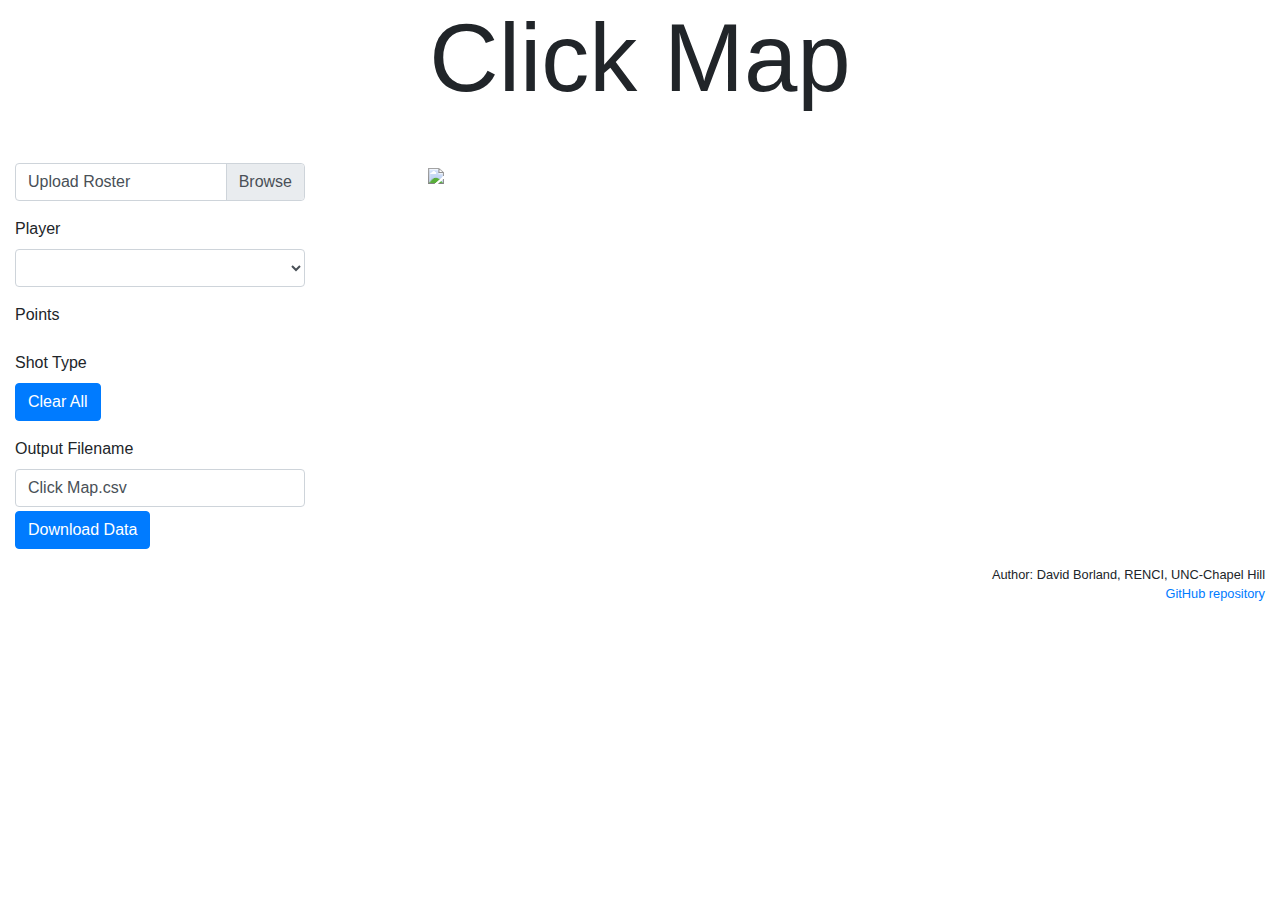
==== commit ec9227bf: "Use resize observer" ====
--- a/index.html
+++ b/index.html
@@ -1,70 +1,365 @@
 <!DOCTYPE HTML>
 <html>
-
 <head>
-  <title>Football Charting</title>
-
-  <meta name="viewport" content="width=device-width, initial-scale=1">
+  <title>Click Map</title>
+
   <link rel="stylesheet" href="https://maxcdn.bootstrapcdn.com/bootstrap/4.0.0/css/bootstrap.min.css">
-  <link rel="stylesheet" type="text/css" href="./homepagestyles.css" />
+
   <script src="https://ajax.googleapis.com/ajax/libs/jquery/1.12.4/jquery.min.js"></script>
   <script src="https://maxcdn.bootstrapcdn.com/bootstrap/4.0.0/js/bootstrap.min.js"></script>
   <script src="https://d3js.org/d3.v4.min.js"></script>
-  <link href="https://cdn.jsdelivr.net/npm/bootstrap@5.2.0/dist/css/bootstrap.min.css" rel="stylesheet"
-    integrity="sha384-gH2yIJqKdNHPEq0n4Mqa/HGKIhSkIHeL5AyhkYV8i59U5AR6csBvApHHNl/vI1Bx" crossorigin="anonymous">
-  <link rel="preconnect" href="https://fonts.googleapis.com">
-  <link rel="preconnect" href="https://fonts.gstatic.com" crossorigin>
-  <link href="https://fonts.googleapis.com/css2?family=Roboto+Condensed:ital,wght@0,300;0,700;1,700&display=swap"
-    rel="stylesheet">
+
+  <style>
+    body, html {
+      height: 100%;
+      overflow-y: hidden;
+    }
+
+    #clickMap {
+      position: relative;
+      margin-left: 10%;
+      width: 80%;
+    }
+
+    .image {
+      width: 100%;
+      height: auto;
+      -webkit-user-select: none;  /* Chrome all / Safari all */
+      -moz-user-select: none;     /* Firefox all */
+      -ms-user-select: none;      /* IE 10+ */
+      user-select: none;          /* Likely future */
+    }
+
+    .svgDiv {
+      position: absolute;
+      top: 0;
+      left: 0;
+      height: 100%;
+      width: 100%;
+    }
+
+    .event {
+      fill-opacity: 0.75;
+      stroke: black;
+      stroke-opacity: 0.75;
+    }
+
+    .background {
+      visibility: hidden;
+      pointer-events: all;
+    }
+  </style>
 </head>
-</head>
 
 <body>
-  <header>
-    <div class="container" style="margin: 0px; padding: 0px 0px;">
-      <div class="row" style="margin: 0px; padding: 0px 0px;">
-
-        <div class="col-sm-6 content-wrapper" onclick="redirectToRushing()">
-          <div id="left-header-column" class="column-content">
-            <div class="chart-type-info">
-              <h1>RUSHING</h1>
-              <a href="./rushing-chart.html">
-                <h5>GO TO RUSHING</h5>
-              </a>
-            </div>
+
+<div class="text-center mb-5">
+  <h1 class="display-1">Click Map</h1>
+</div>
+<div class="container-fluid">
+  <div class="row">
+    <div class="col-md-3">
+      <div class="custom-file mb-3">
+        <input id="rosterUpload" type="file" class="custom-file-input"></input>
+        <label class="custom-file-label" for="rosterUpload">Upload Roster</label>
+      </div>
+      <div class="form-group">
+        <label for="playerSelect">Player</label>
+        <select id="playerSelect" class="form-control"></select>
+      </div>
+      <div class="form-group">
+        <label for="pointTypeButtons">Points</label>
+        <div id="pointTypeButtons"></div>
+      </div>
+      <div class="form-group">
+        <label for="shotTypeButtons">Shot Type</label>
+        <div id="shotTypeButtons"></div>
+
+        <button id="clearButton" class="btn btn-primary">Clear All</button>
+      </div>
+      <div class="form-group">
+        <label for="filenameInput">Output Filename</label>
+        <input id="filenameInput" type="text" class="form-control mb-1" value="Click Map.csv">
+        <button id="downloadButton" class="btn btn-primary">Download Data</button>
+      </div>
+    </div>
+    <div class="col-md-9">
+      <div class="panel panel-default">
+        <div id="clickMap">
+          <img src="/images/basketballCourt.png" class="image" draggable="false" />
+          <div class="svgDiv">
+            <svg width="100%" height="100%">
+              <rect class="background" width="100%" height="100%" />
+            </svg>
           </div>
         </div>
-
-        <div class="col-sm-6 content-wrapper" onclick="redirectToPassing()">
-          <div id="right-header-column" class="column-content">
-            <div class="chart-type-info">
-              <h1>PASSING</h1>
-              <a href="./rushing-chart.html">
-                <h5>GO TO PASSING</h5>
-              </a>
-            </div>
-          </div>
-        </div>
-
-
-      </div>
-
+      </div>
     </div>
-
-    <script>
-      function redirectToPassing() {
-        window.location.href = "./passing-chart.html";
+  </div>
+  <div class="text-right small">
+    <div>Author: David Borland, RENCI, UNC-Chapel Hill</div>
+    <div><a href="https://github.com/davidborland/ClickMap">GitHub repository</a></div>
+  </div>
+</div>
+
+<script type="text/javascript">
+
+// Current player
+let player = null;
+
+// Add point types here
+const pointTypes = ["3 pts", "2 pts", "0 (missed 3)", "0 (missed 2)"];
+let pointType = pointTypes[0];
+
+// Add shot types here
+const shotTypes = ["layup/dunk", "dribble jumper", "catch & shoot", "runner/floater", "post move", "remove"];
+let shotType = shotTypes[0];
+
+// Set up color and shape
+const eventColor = d3.scaleOrdinal()
+    .domain(pointTypes)
+    .range(d3.schemeCategory10);
+
+const eventShape = d3.scaleOrdinal()
+    .domain(shotTypes)
+    .range(d3.symbols);
+
+const shapeSize = 10;
+
+// Roster
+let roster = [];
+d3.select("#rosterUpload").on("change", function() {
+  if (this.files.length < 1) return;
+
+  const file = this.files[0];
+
+  if (file.type && file.type !== "text/plain") {
+    alert("File is not a text file");
+    return;
+  }
+
+  const reader = new FileReader();
+  reader.addEventListener("load", event => {
+    const data = event.target.result;
+
+    roster = d3.tsvParseRows(data, d => {
+      return {
+        number: +d[0],
+        name: d[1]
+      };
+    });
+
+    if (roster.length > 0) player = roster[0];
+
+    createControls();
+    createClickMap();
+  });
+  reader.readAsText(file);  
+});
+
+createControls();
+createClickMap();
+
+function createControls() {
+  // Get player object from roster based on name
+  const getPlayer = name => roster[roster.map(d => d.name).indexOf(name)];
+
+  // Drop down for players
+  const playerOption = d3.select("#playerSelect")
+      .property("disabled", roster.length === 0)
+      .on("change", function() {
+        player = getPlayer(this.value);
+        
+        d3.select("#clickMap").select("svg").selectAll(".event")
+          .attr("transform", d => {
+            const scale = d.playerName === player.name ? 1 : 0.5;
+
+            return "translate(" + d.x + "," + d.y + ")scale(" + scale + ")";
+          });
+      })
+    .selectAll("option")
+      .data(roster);
+
+  playerOption.enter().append("option")
+      .attr("value", d => d.name)
+      .text(d => "#" + d.number + " " + d.name);
+
+  playerOption.exit().remove();
+
+  // Radio buttons for points
+  const pointEnter = d3.select("#pointTypeButtons").selectAll(".form-check")
+      .data(pointTypes)
+    .enter().append("div")
+      .attr("class", "form-check pl-4 mb-1")
+      .style("background-color", d => {
+        const c = d3.color(eventColor(d));
+        c.opacity = 0.75;
+        return c;
+      })
+      .style("border", "1px solid rgba(0, 0, 0, 0.75")
+      .style("border-radius", "5px")
+      .on("click", d => pointType = d);
+
+  pointEnter.append("input")
+      .attr("type", "radio")
+      .attr("class", "form-check-input")
+      .attr("name", "pointTypeRadio")
+      .attr("id", d => d + "_radio")
+      .attr("value", d => d)
+      .property("defaultChecked", d => d === pointType);
+
+  pointEnter.append("label")
+      .text(d => d)
+      .attr("class", "form-check-label")
+      .attr("for", d => d + "_radio");
+
+  // Radio buttons for shot types
+  const shotEnter = d3.select("#shotTypeButtons").selectAll(".form-check")
+      .data(shotTypes)
+    .enter().append("div")
+      .attr("class", "form-check")
+      .on("click", d => shotType = d);
+
+  shotEnter.append("input")
+      .attr("type", "radio")
+      .attr("class", "form-check-input")
+      .attr("name", "shotTypeRadio")
+      .attr("id", d => d + "_radio")
+      .attr("value", d => d)
+      .property("defaultChecked", d => d === shotType);
+
+  shotEnter.append("label")
+      .text(d => d)
+      .attr("class", "form-check-label mr-1")
+      .attr("for", d => d + "_radio")
+      .style("vertical-align", "20%");
+
+  const w = shapeSize * 2;
+  const h = shapeSize * 2;
+
+  shotEnter.filter(d => d !== "remove").append("svg")
+      .attr("width", w)
+      .attr("height", h)
+    .append("g")
+      .attr("class", "event")
+      .attr("transform", d => "translate(" + (w / 2) + "," + (h / 2) + ")")
+    .append("path")
+      .attr("d", d => getShape(d)());
+
+  // Download button
+  d3.select("#downloadButton").on("click", () => {
+    let data = [];
+    let columns = [];
+
+    // Get event data
+    d3.select("#clickMap").selectAll(".event").each((d, i) => {
+      if (i === 0) {
+        // Get columns from first event
+        columns = d3.keys(d);
+        data = columns.join(",") + "\n";
       }
 
-      function redirectToRushing() {
-        window.location.href = "./rushing-chart.html";
-      }
-    </script>
-
-  </header>
-  <script src="https://cdn.jsdelivr.net/npm/bootstrap@5.2.0/dist/js/bootstrap.bundle.min.js"
-    integrity="sha384-A3rJD856KowSb7dwlZdYEkO39Gagi7vIsF0jrRAoQmDKKtQBHUuLZ9AsSv4jD4Xa"
-    crossorigin="anonymous"></script>
+      // Add event data
+      data += columns.map(column => d[column]).join(",") + "\n";
+    });
+
+    // Create temporary download link for data
+    const a = window.document.createElement("a");
+    a.href = window.URL.createObjectURL(new Blob([data], {type: "text/csv"}));
+    a.download = d3.select("#filenameInput").property("value");
+
+    // Append anchor to body
+    document.body.appendChild(a)
+    a.click();
+
+    // Remove anchor from body
+    document.body.removeChild(a)
+  });
+
+  // Clear button
+  d3.select("#clearButton").on("click", () => {
+    d3.select("#clickMap").selectAll(".event").remove();
+  });
+}
+
+function createClickMap() {
+  d3.select("#clickMap").select("img").on("click", () => {
+    d3.event.preventDefault();
+  });
+
+  // Select the svg element
+  const svg = d3.select("#clickMap").select("svg");
+
+  // Receive click events from background
+  svg.on("click", function() {
+    if (!player) return;
+
+    if (shotType === "remove") return;
+    
+    // Get the width and height
+    const width = parseInt(svg.style("width"), 10);
+    const height = parseInt(svg.style("height"), 10);
+
+    const x = d3.mouse(this)[0];
+    const y = d3.mouse(this)[1];
+
+    // Set the data for this event
+    const data = {
+      x: x,
+      y: y,
+      xNorm: x / width,
+      yNorm: y / height,
+      playerName: player.name,
+      playerNumber: player.number,
+      pointType: pointType,
+      shotType: shotType
+    };
+
+    // Draw the event
+    const g = svg.append("g").datum(data)
+        .attr("class", "event")
+        .attr("transform", d => "translate(" + d.x + "," + d.y + ")")
+        .on("click", function() {
+          if (shotType === "remove") {
+            d3.event.stopPropagation();
+
+            d3.select(this).remove();
+
+            return;
+          }
+        });
+
+    g.append("path")
+        .attr("d", d => getShape(d.shotType)())
+        .style("fill", d => eventColor(d.pointType));
+
+    g.append("title")
+        .text(d => "#" + d.playerNumber + " " + d.playerName);
+  });
+
+  // Handle resizing svg div
+  const resizeObserver = new ResizeObserver(entries => {
+    // Get the width and height
+    const width = parseInt(svg.style("width"), 10);
+    const height = parseInt(svg.style("height"), 10);
+
+    d3.select("#clickMap").selectAll(".event").each(function (d) {
+      d.x = d.xNorm * width;
+      d.y = d.yNorm * height;
+
+      d3.select(this).attr("transform", d => "translate(" + d.x + "," + d.y + ")")
+    });
+  });
+
+  resizeObserver.observe(document.querySelector(".svgDiv"));
+}
+
+function getShape(shotType) {
+  return d3.symbol()
+    .type(eventShape(shotType))
+    .size(shapeSize * shapeSize);
+}
+
+</script>
 </body>
-
-</html>+</html>
